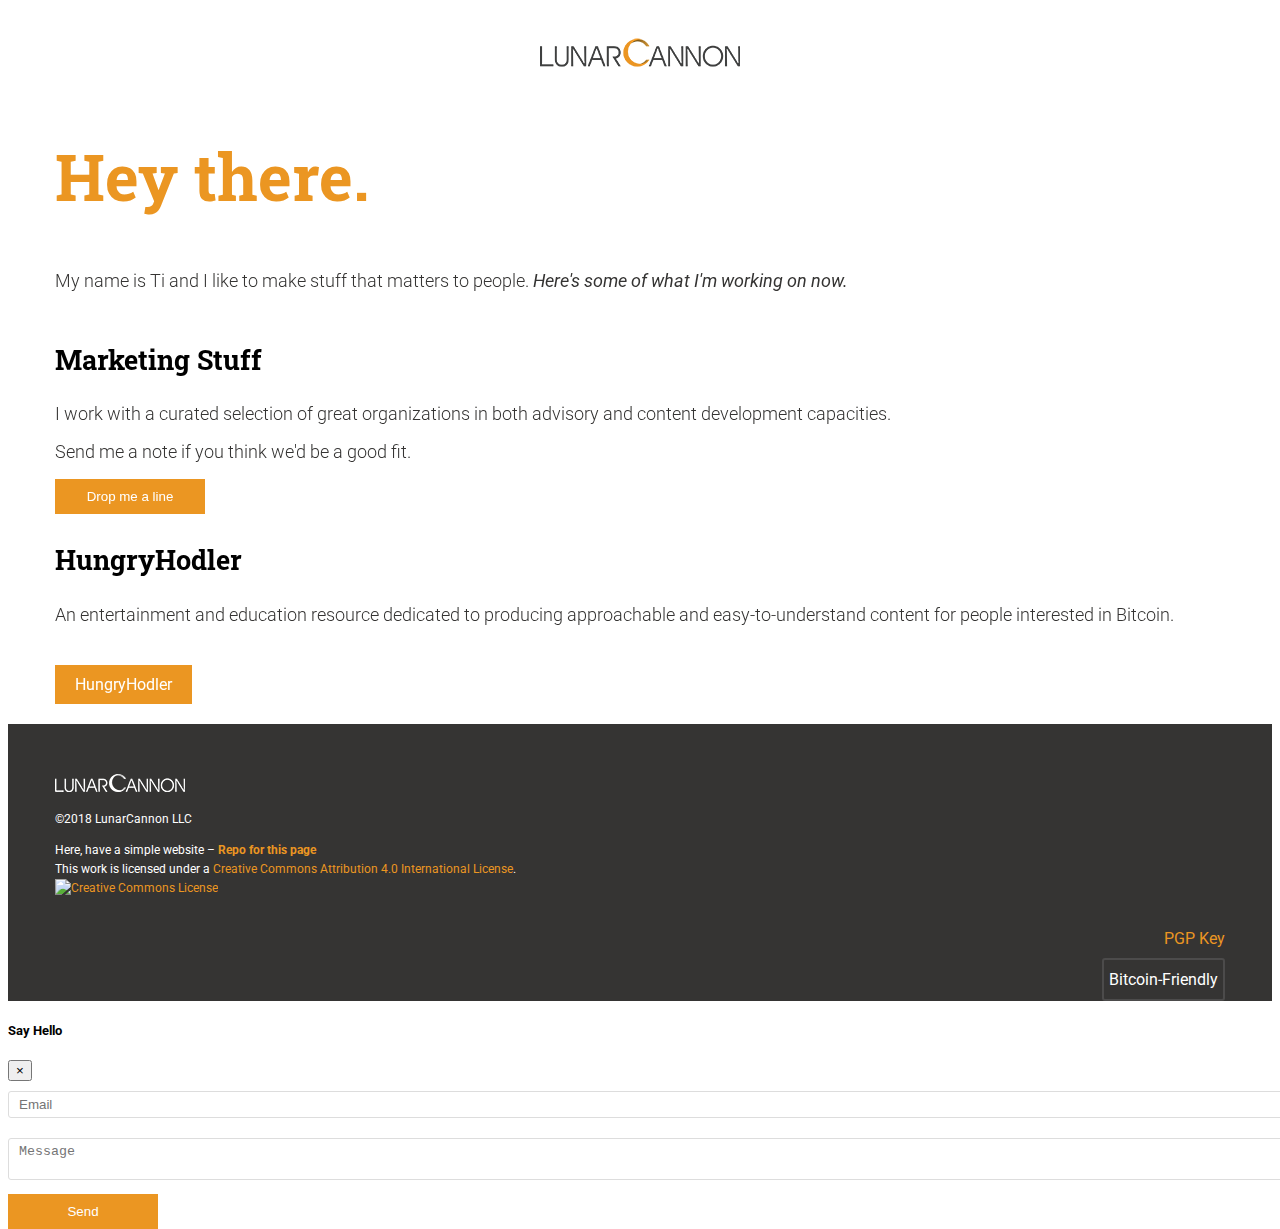
==== index.html @ eb496052 "Change HH link to YouTube" ====
<!DOCTYPE HTML>
<html>
  <head>
    <!-- Google Tag Manager -->
    <script>(function(w,d,s,l,i){w[l]=w[l]||[];w[l].push({'gtm.start':
    new Date().getTime(),event:'gtm.js'});var f=d.getElementsByTagName(s)[0],
    j=d.createElement(s),dl=l!='dataLayer'?'&l='+l:'';j.async=true;j.src=
    'https://www.googletagmanager.com/gtm.js?id='+i+dl;f.parentNode.insertBefore(j,f);
    })(window,document,'script','dataLayer','GTM-WNZH944');</script>
    <!-- End Google Tag Manager -->
    <link rel="apple-touch-icon" sizes="180x180" href="/apple-touch-icon.png">
    <link rel="icon" type="image/png" sizes="32x32" href="/favicon-32x32.png">
    <link rel="icon" type="image/png" sizes="16x16" href="/favicon-16x16.png">
    <link rel="manifest" href="/site.webmanifest">
    <link rel="mask-icon" href="/safari-pinned-tab.svg" color="#5bbad5">
    <meta name="msapplication-TileColor" content="#da532c">
    <meta name="theme-color" content="#eb9521">

    <script src="https://code.jquery.com/jquery-3.3.1.slim.min.js" integrity="sha384-q8i/X+965DzO0rT7abK41JStQIAqVgRVzpbzo5smXKp4YfRvH+8abtTE1Pi6jizo" crossorigin="anonymous"></script>
    <script src="https://cdnjs.cloudflare.com/ajax/libs/popper.js/1.14.3/umd/popper.min.js" integrity="sha384-ZMP7rVo3mIykV+2+9J3UJ46jBk0WLaUAdn689aCwoqbBJiSnjAK/l8WvCWPIPm49" crossorigin="anonymous"></script>
    <link rel="stylesheet" href="https://stackpath.bootstrapcdn.com/bootstrap/4.1.1/css/bootstrap.min.css" integrity="sha384-WskhaSGFgHYWDcbwN70/dfYBj47jz9qbsMId/iRN3ewGhXQFZCSftd1LZCfmhktB" crossorigin="anonymous">
    <script src="https://stackpath.bootstrapcdn.com/bootstrap/4.1.1/js/bootstrap.min.js" integrity="sha384-smHYKdLADwkXOn1EmN1qk/HfnUcbVRZyYmZ4qpPea6sjB/pTJ0euyQp0Mk8ck+5T" crossorigin="anonymous"></script>

    <link href="https://fonts.googleapis.com/css?family=Roboto+Slab|Roboto:300,400,700,900" rel="stylesheet">
    <link rel="stylesheet" href="https://use.fontawesome.com/releases/v5.0.13/css/all.css" integrity="sha384-DNOHZ68U8hZfKXOrtjWvjxusGo9WQnrNx2sqG0tfsghAvtVlRW3tvkXWZh58N9jp" crossorigin="anonymous">

    <link rel="stylesheet" type="text/css" href="style.css">


    <meta name="referrer" content="origin">
    <meta name="viewport" content="width=device-width, initial-scale=1, shrink-to-fit=no">

    <title>Content Marketing, Animated Explainer Videos | NJ & NYC | LunarCannon</title>

    <meta name="description" content="Content development and digital marketing consulting in NJ and NYC. Ask about our highly-acclaimed animated explainer videos for your company, non-profit, or startup. Bitcoin accepted.">
    <meta http-equiv="content-type" content="text/html;charset=UTF-8">
    <meta name="google-site-verification" content="as0iZ4nTVZIeNCS3Bpmx25gPG4VxRKMhaKRp1jopp-E" />
  </head>
  <body>
<!-- Content Start -->
  <!-- Google Tag Manager (noscript) -->
  <noscript><iframe src="https://www.googletagmanager.com/ns.html?id=GTM-WNZH944"
  height="0" width="0" style="display:none;visibility:hidden"></iframe></noscript>
  <!-- End Google Tag Manager (noscript) -->
  <div class="content">
  <div class="container">
    <div class="row text-center">
      <div class="col-12 my-5 my-md-3">
        <img src="./img/LunarCannon_Logo_FullColor_200px.png"  alt="LunarCannon Marketing Logo">
      </div>
    </div>
  </div>
  <div class="container content-container">
    <div class="row">
      <div class="col-12">
        <h1 class="feature-title text-orange">Hey there.</h1>
      </div>
    </div>
    <div class="row">
      <div class="pr-md-5 mt-4 my-md-0 col-md-6">
        <p class="feature-type">My name is Ti and I like to make stuff that matters to people. <strong><em>Here's some of what I'm working on now.</em></strong></p>
      </div>
    </div>
    <div class="spacer-50"></div>
    <div class="row row-eq-height">
      <div class="pr-md-5 py-4 py-md-0 col-md-5 mobile-sep">
        <h3 class="featured-subtitle">Marketing Stuff</h3>
        <div class="spacer-20"></div>
        <p class="feature-type">I work with a curated selection of great organizations in both advisory and content development capacities.</p>
        <p class="feature-type">Send me a note if you think we'd be a good fit.</p>
        <!-- Button trigger modal -->
        <button type="button" class="btn btn-primary button-default" data-toggle="modal" data-target="#exampleModalCenter">
          Drop me a line
        </button>
      </div>
      <div class="pl-md-5 py-4 py-md-0 col-md-5">
        <h3 class="featured-subtitle">HungryHodler</h3>
        <div class="spacer-20"></div>
        <p class="feature-type">An entertainment and education resource dedicated to producing approachable and easy-to-understand content for people interested in Bitcoin.</p>
        <div class="spacer-50"></div>
        <a class="btn button-default" href="https://www.youtube.com/c/hungryhodler" target="_blank">HungryHodler</a>
      </div>
    </div>
  </div>
  <div class="spacer-20"></div>
  </div>
<!-- End Content -->
<!-- Footer -->
  <footer class="footer">
    <div class="footer-content">
      <div class="content my-3">
        <div class="container">
          <div class="row">
            <div class="col-md-4 footer-attribution">
              <img class="pb-2" src="./img/LunarCannon_Logo_White_sm.png" alt="LunarCannon Logo">
              <p class="text-white">©2018 LunarCannon LLC</p>
              Here, have a simple website – <a href="https://github.com/LunarCannon/lunarcannon.github.io" target="_blank"><i class="fab fa-github"></i> <strong>Repo for this page</strong></a> <br/>
              This work is licensed under a <a rel="license" href="http://creativecommons.org/licenses/by/4.0/" target="_blank">Creative Commons Attribution 4.0 International License</a>.<br />
              <a rel="license" href="http://creativecommons.org/licenses/by/4.0/" target="_blank"><img alt="Creative Commons License" style="border-width:0" src="https://i.creativecommons.org/l/by/4.0/80x15.png" /></a>

            </div>
            <div class="col-md-4">
              <div class="spacer-20"></div>
            </div>
            <div class="col-md-4">
              <span class="footer-col-right">
              <a class="footer-links px-1" data-toggle="modal" data-target="#exampleModalCenter" href="#"><i class="far fa-envelope"></i></a>
              <a class="footer-links px-1" href="https://www.twitter.com/tikawamoto" target="_blank"><i class="fab fa-twitter"></i></a>
              <a class="footer-links px-1" href="https://keybase.io/tikawamoto" target="_blank"><i class="fab fa-keybase"></i></a>
              <a class="footer-links px-1" href="https://play.google.com/store/apps/details?id=com.lunarcannon.NanoCat" target="_blank"><i class="fab fa-google-play"></i></a>
              <a class="footer-links px-1" href="https://github.com/TiKawamoto" target="_blank"><i class="fab fa-github"></i></a>
              <a class="footer-links px-1" href="https://vimeo.com/lunarcannon" target="_blank"><i class="fab fa-vimeo"></i></a>
              <div class="footer-attribution spacer-10"></div>
              <a class="" href="./ti-pgp.html"><i class="fas fa-key"></i> PGP Key</a>
              <div class="spacer-10"></div>
                <div class="crypto-button">
                    <i class="fab fa-btc"></i> Bitcoin-Friendly
                </div>

            </span>

            </div>
          </div>
        </div>
      </div>
    </div>
  </footer>
<!-- End Footer -->

<!-- Modal -->
  <div class="modal fade" id="exampleModalCenter" tabindex="-1" role="dialog" aria-labelledby="exampleModalCenterTitle" aria-hidden="true">
    <div class="modal-dialog modal-dialog-centered" role="document">
      <div class="modal-content">
        <div class="modal-header">
          <h5 class="modal-title" id="exampleModalLongTitle">Say Hello</h5>
          <button type="button" class="close" data-dismiss="modal" aria-label="Close">
            <span aria-hidden="true">&times;</span>
          </button>
        </div>
        <div class="modal-body">
          <form method="POST" action="https://formspree.io/go@lunarcannon.com">
            <input class="contact-email" type="email" name="email" placeholder="Email">
            <input type="hidden" name="_subject" placeholder="[Site Contact] New submission" />
            <input type="text" name="_gotcha" style="display:none" />
            <textarea class="contact-message"  name="message" placeholder="Message"></textarea>
            <button type="submit" class="btn btn-primary button-default">Send</button>
          </form>
        </div>

      </div>
    </div>
  </div>
  </body>
</html>
---- style.css ----
html, body{
  height:100%;
}

body {
  font-family: 'Roboto', Arial, sans-serif;
  display: flex;
  flex-direction:column;
  background-color:#fff;
  overflow-x:hidden;
}

.content {
    max-width:1170px;
    width:100%;
    margin: 30px auto;
    flex: 1 0 auto;
}

.content-container{
  position: sticky;
  top:calc(20% - 2em);

}

.band-container {
  padding: 60px 40px;
  margin: 20px 0px;
}
.band-gray{
  background-color:#eee;
}

.element-border{
  border: 13px #eee solid;
}

/*-- Footer --*/
.footer-content{
  max-width:1170px;
  width:100%;
  margin:auto;
  padding:20px 0px 20px;
}
.footer {
  flex-shrink: 0;
  color:#fff;
  background-color:#353433;
}
.footer-attribution{
  font-size: 0.75em;
  line-height: 1.6em;
  clear:both;
}
.footer-col-right{
  float:right;
  text-align:right;
}

/*-- General styling --*/

.text-center {
  text-align:center;
}

.spacer-10 {
  margin-top: 10px;
}

.spacer-20 {
  margin-top: 20px;
}

.spacer-50 {
  margin-top: 50px;
}

.content-block-l{
  padding:0px 25px 0px 15px;
}

.content-block-c{
  padding:0px 20px 0px 20px;
}

.content-block-r{
  padding:0px 15px 0px 25px;
}

/*-- Text Styling --*/

p{
  font-size:1em;
  color:#353433;
}

h1.feature-title{
  font-family: 'Roboto Slab', Arial, sans-serif;
  font-size: 4em;
  padding-bottom: 10px;
}

h1.feature-title-sm{
  font-family: 'Roboto Slab', Arial, sans-serif;
  font-size: 2.5em;
  padding-bottom: 10px;
}


h2.featured-subtitle{
  font-family: 'Roboto Slab', Arial, sans-serif;
  font-size:2em;
}

h3.featured-subtitle{
  font-family: 'Roboto Slab', Arial, sans-serif;
  font-size:1.7em;
}

.feature-type{
  font-size:1.1em;
  font-weight:300;
  text-align:justify;
}

.text-orange {
  color:#eb9622;
}
.text-darkgray{
  color:#353433;
}
.text-white{
  color:#fff;
}
.text-red{
  color:#b51d1d;
}

a {
  color:#eb9622;
  text-decoration:none;
  transition: all 0.2s ease;
}

a:hover {
  color:#c37a15;
  text-decoration:none;
  transition: all 0.2s ease;
}

a.footer-links{
  color:#fff;
  text-decoration:none;
  transition: all 0.2s ease;
}

a.footer-links:hover{
  color:#eb9622;
  text-decoration:none;
  transition: all 0.2s ease;
}

.crypto-button{
  background-color:#353433;
  color:#fff;
  padding:10px 5px;
  border-radius: 3px;
  text-align:center;
  border: 2px solid #4c4b4b;
}

.navlinks {
    background-color: #eee;
    padding: 15px 0;
    margin: auto;
    border-radius: 10px;
    font-weight: bold;
}

/*-- Form Shit --*/

input.contact-email, textarea.contact-message{
  width:100%;
  padding:5px 10px;
  margin: 10px 0px;
  border-radius:3px;
  border: 1px solid #ddd;
}

.button-default {
  padding:10px 20px;
  background-color:#eb9622;
  color:#fff;
  font-weight:400;
  min-width:150px;
  border:none;
  transition: all 0.2s ease;
}

.button-default:hover, .button-default:not(:disabled):not(.disabled):active, .button-default:focus{
  text-decoration:none;
  background-color:#c37a15;
  color:#fff;
  transition: all 0.2s ease;
  box-shadow:none;
}

.button-gray{
  padding:10px 20px;
  text-decoration:none;
  background-color:#bbb;
  color:#fff;
  transition: all 0.2s ease;
  box-shadow:none;
}

.button-gray:hover{
  text-decoration:none;
  background-color:#eee;
  color:#fff;
  transition: all 0.2s ease;
  box-shadow:none;
}

/*-- Mobile --*/

@media only screen and (max-width:768px){
  .content{
    margin:0px auto;
  }
  .band-container {
    margin:0px 0px;
    padding: 60px 10px;
  }

  h1.feature-title{
    text-align:center;
    font-size:3em;
    padding-bottom: 0px;
    margin-bottom: 0px;
  }
  .featured-subtitle{
    text-align:center;
  }

  .footer-content{
    text-align:center;
  }
  .footer-col-right{
    float:none;
    text-align:center;
  }

  .mobile-sep{
    border-bottom: 1px solid #ddd;
  }

  .btn {
    width:100%;
  }
  .content-container{
    position: inherit;
    top:auto;
  }

  .spacer-50{
    margin-top:20px;
  }


}
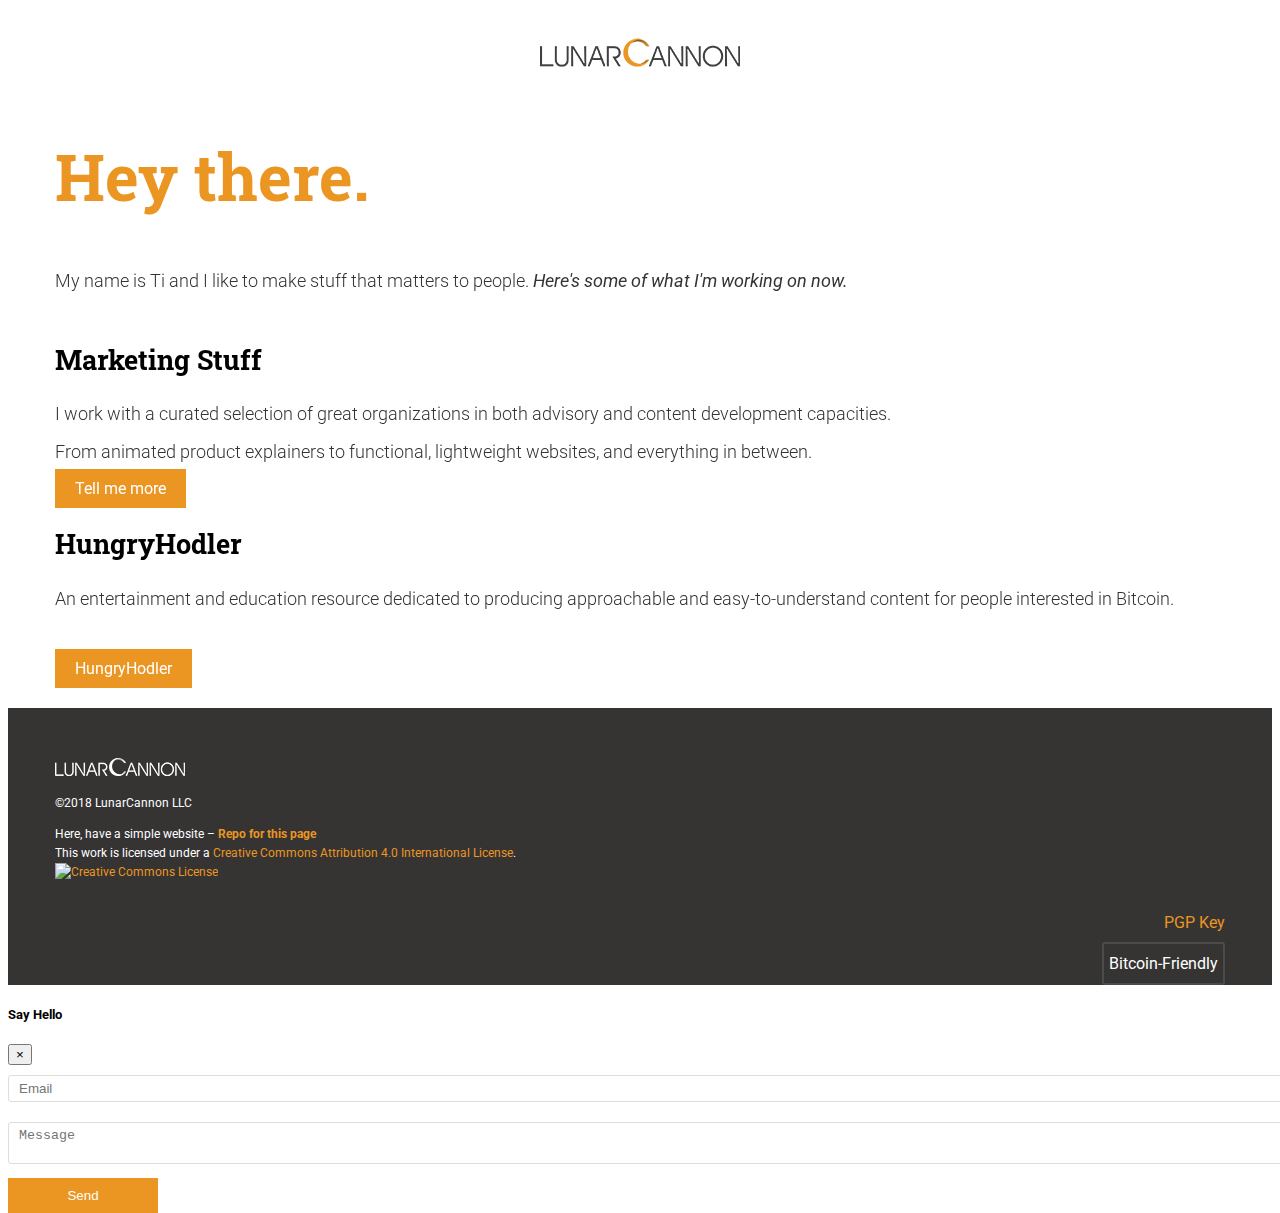
==== commit 8771725c: "Merge branch 'master' of https://github.com/LunarCannon/lunarcannon.github.io" ====
--- a/index.html
+++ b/index.html
@@ -67,11 +67,8 @@
         <h3 class="featured-subtitle">Marketing Stuff</h3>
         <div class="spacer-20"></div>
         <p class="feature-type">I work with a curated selection of great organizations in both advisory and content development capacities.</p>
-        <p class="feature-type">Send me a note if you think we'd be a good fit.</p>
-        <!-- Button trigger modal -->
-        <button type="button" class="btn btn-primary button-default" data-toggle="modal" data-target="#exampleModalCenter">
-          Drop me a line
-        </button>
+        <p class="feature-type">From animated product explainers to functional, lightweight websites, and everything in between.</p>
+        <a class="btn button-default" href="./content-marketing.html">Tell me more</a>
       </div>
       <div class="pl-md-5 py-4 py-md-0 col-md-5">
         <h3 class="featured-subtitle">HungryHodler</h3>
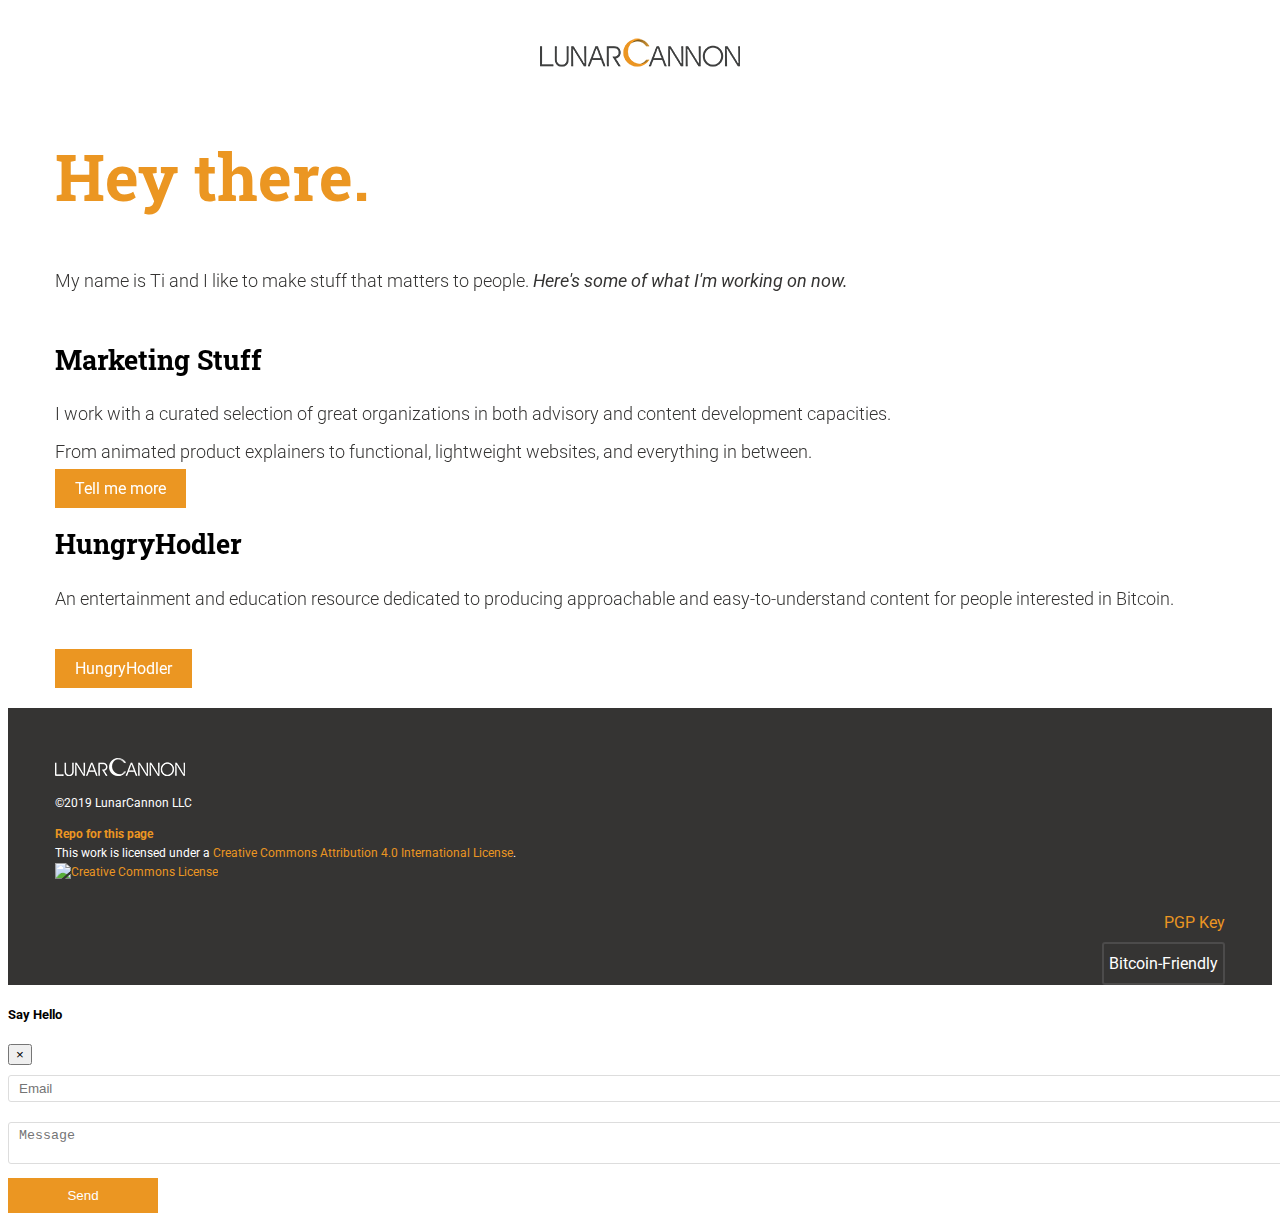
==== commit df04373f: "2019 copyright" ====
--- a/index.html
+++ b/index.html
@@ -68,14 +68,14 @@
         <div class="spacer-20"></div>
         <p class="feature-type">I work with a curated selection of great organizations in both advisory and content development capacities.</p>
         <p class="feature-type">From animated product explainers to functional, lightweight websites, and everything in between.</p>
-        <a class="btn button-default" href="./content-marketing.html">Tell me more</a>
+        <a class="btn button-default" href="./marketing">Tell me more</a>
       </div>
       <div class="pl-md-5 py-4 py-md-0 col-md-5">
         <h3 class="featured-subtitle">HungryHodler</h3>
         <div class="spacer-20"></div>
         <p class="feature-type">An entertainment and education resource dedicated to producing approachable and easy-to-understand content for people interested in Bitcoin.</p>
         <div class="spacer-50"></div>
-        <a class="btn button-default" href="https://www.youtube.com/c/hungryhodler" target="_blank">HungryHodler</a>
+        <a class="btn button-default" href="https://hungryhodler.com" target="_blank">HungryHodler</a>
       </div>
     </div>
   </div>
@@ -90,8 +90,8 @@
           <div class="row">
             <div class="col-md-4 footer-attribution">
               <img class="pb-2" src="./img/LunarCannon_Logo_White_sm.png" alt="LunarCannon Logo">
-              <p class="text-white">©2018 LunarCannon LLC</p>
-              Here, have a simple website – <a href="https://github.com/LunarCannon/lunarcannon.github.io" target="_blank"><i class="fab fa-github"></i> <strong>Repo for this page</strong></a> <br/>
+              <p class="text-white">©2019 LunarCannon LLC</p>
+              <a href="https://github.com/LunarCannon/lunarcannon.github.io" target="_blank"><i class="fab fa-github"></i> <strong>Repo for this page</strong></a> <br/>
               This work is licensed under a <a rel="license" href="http://creativecommons.org/licenses/by/4.0/" target="_blank">Creative Commons Attribution 4.0 International License</a>.<br />
               <a rel="license" href="http://creativecommons.org/licenses/by/4.0/" target="_blank"><img alt="Creative Commons License" style="border-width:0" src="https://i.creativecommons.org/l/by/4.0/80x15.png" /></a>
 
--- a/style.css
+++ b/style.css
@@ -1,5 +1,6 @@
 html, body{
   height:100%;
+  scroll-behavior: smooth;
 }
 
 body {
@@ -17,12 +18,23 @@
     flex: 1 0 auto;
 }
 
+.content-content-marketing {
+    max-width:1170px;
+    width:100%;
+    margin: -50px auto;
+    flex: 1 0 auto;
+}
+
 .content-container{
   position: sticky;
   top:calc(20% - 2em);
 
 }
 
+.bg-light{
+  background-color:#fff !important;
+}
+
 .band-container {
   padding: 60px 40px;
   margin: 20px 0px;
@@ -32,7 +44,19 @@
 }
 
 .element-border{
-  border: 13px #eee solid;
+  border: 13px #ddd solid;
+}
+
+.sticky-top{
+  border-bottom: 1px solid #eee;
+}
+.navbar-brand{
+  margin-top: -13px;
+  margin-right: 60px;
+}
+
+.logo-roll{
+  padding:20px 20px;
 }
 
 /*-- Footer --*/
@@ -87,6 +111,11 @@
   padding:0px 15px 0px 25px;
 }
 
+.vid-embed{
+  padding:56% 0 0 0;
+  position:relative;
+}
+
 /*-- Text Styling --*/
 
 p{
@@ -125,6 +154,9 @@
 
 .text-orange {
   color:#eb9622;
+}
+.text-gray{
+  color:#888;
 }
 .text-darkgray{
   color:#353433;
@@ -225,6 +257,12 @@
 /*-- Mobile --*/
 
 @media only screen and (max-width:768px){
+
+  .nav-link {
+    padding: 1.5rem 1rem;
+    text-align: center;
+    border-bottom: 1px solid #ddd;
+  }
   .content{
     margin:0px auto;
   }
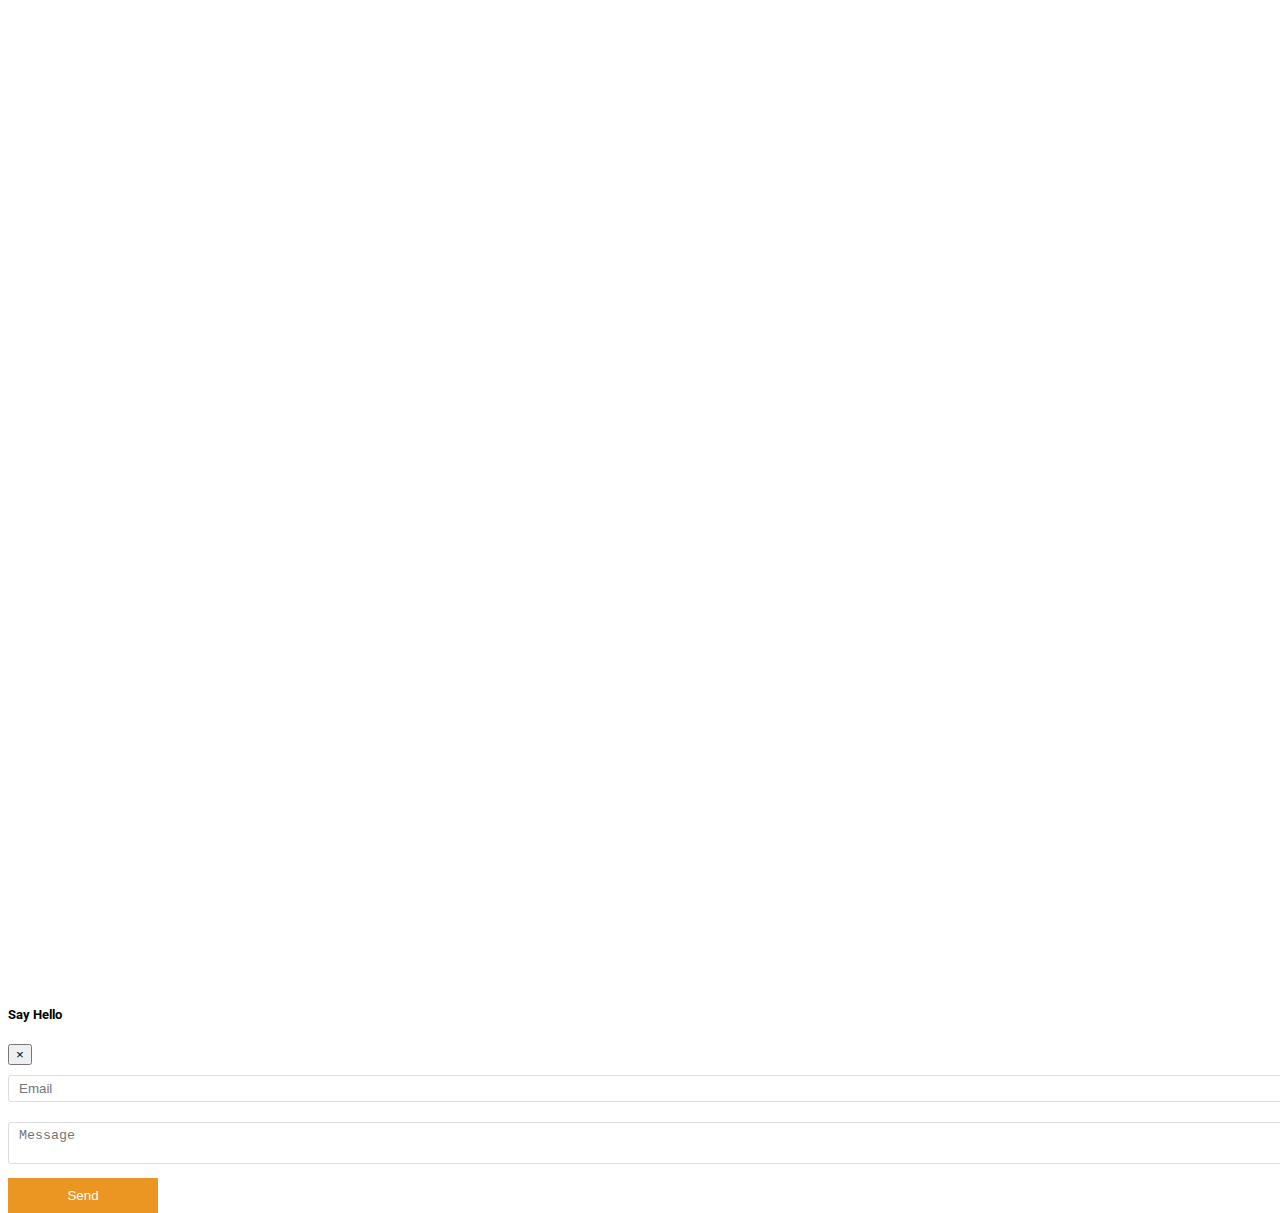
==== commit eeeeb1b8: "home js anims" ====
--- a/index.html
+++ b/index.html
@@ -13,28 +13,21 @@
     <link rel="icon" type="image/png" sizes="16x16" href="/favicon-16x16.png">
     <link rel="manifest" href="/site.webmanifest">
     <link rel="mask-icon" href="/safari-pinned-tab.svg" color="#5bbad5">
+
+    <link rel="stylesheet" href="https://stackpath.bootstrapcdn.com/bootstrap/4.1.1/css/bootstrap.min.css" integrity="sha384-WskhaSGFgHYWDcbwN70/dfYBj47jz9qbsMId/iRN3ewGhXQFZCSftd1LZCfmhktB" crossorigin="anonymous">
+    <link href="https://fonts.googleapis.com/css?family=Roboto+Slab|Roboto:300,400,700,900" rel="stylesheet">
+    <link rel="stylesheet" href="https://use.fontawesome.com/releases/v5.0.13/css/all.css" integrity="sha384-DNOHZ68U8hZfKXOrtjWvjxusGo9WQnrNx2sqG0tfsghAvtVlRW3tvkXWZh58N9jp" crossorigin="anonymous">
+    <link rel="stylesheet" type="text/css" href="style.css">
+
     <meta name="msapplication-TileColor" content="#da532c">
     <meta name="theme-color" content="#eb9521">
-
-    <script src="https://code.jquery.com/jquery-3.3.1.slim.min.js" integrity="sha384-q8i/X+965DzO0rT7abK41JStQIAqVgRVzpbzo5smXKp4YfRvH+8abtTE1Pi6jizo" crossorigin="anonymous"></script>
-    <script src="https://cdnjs.cloudflare.com/ajax/libs/popper.js/1.14.3/umd/popper.min.js" integrity="sha384-ZMP7rVo3mIykV+2+9J3UJ46jBk0WLaUAdn689aCwoqbBJiSnjAK/l8WvCWPIPm49" crossorigin="anonymous"></script>
-    <link rel="stylesheet" href="https://stackpath.bootstrapcdn.com/bootstrap/4.1.1/css/bootstrap.min.css" integrity="sha384-WskhaSGFgHYWDcbwN70/dfYBj47jz9qbsMId/iRN3ewGhXQFZCSftd1LZCfmhktB" crossorigin="anonymous">
-    <script src="https://stackpath.bootstrapcdn.com/bootstrap/4.1.1/js/bootstrap.min.js" integrity="sha384-smHYKdLADwkXOn1EmN1qk/HfnUcbVRZyYmZ4qpPea6sjB/pTJ0euyQp0Mk8ck+5T" crossorigin="anonymous"></script>
-
-    <link href="https://fonts.googleapis.com/css?family=Roboto+Slab|Roboto:300,400,700,900" rel="stylesheet">
-    <link rel="stylesheet" href="https://use.fontawesome.com/releases/v5.0.13/css/all.css" integrity="sha384-DNOHZ68U8hZfKXOrtjWvjxusGo9WQnrNx2sqG0tfsghAvtVlRW3tvkXWZh58N9jp" crossorigin="anonymous">
-
-    <link rel="stylesheet" type="text/css" href="style.css">
-
-
     <meta name="referrer" content="origin">
     <meta name="viewport" content="width=device-width, initial-scale=1, shrink-to-fit=no">
-
-    <title>Content Marketing, Animated Explainer Videos | NJ & NYC | LunarCannon</title>
-
     <meta name="description" content="Content development and digital marketing consulting in NJ and NYC. Ask about our highly-acclaimed animated explainer videos for your company, non-profit, or startup. Bitcoin accepted.">
     <meta http-equiv="content-type" content="text/html;charset=UTF-8">
     <meta name="google-site-verification" content="as0iZ4nTVZIeNCS3Bpmx25gPG4VxRKMhaKRp1jopp-E" />
+
+    <title>Content Marketing, Animated Explainer Videos | NJ & NYC | LunarCannon</title>
   </head>
   <body>
 <!-- Content Start -->
@@ -46,31 +39,31 @@
   <div class="container">
     <div class="row text-center">
       <div class="col-12 my-5 my-md-3">
-        <img src="./img/LunarCannon_Logo_FullColor_200px.png"  alt="LunarCannon Marketing Logo">
+        <img class="lc-logo-home" src="./img/LunarCannon_Logo_FullColor_200px.png"  alt="LunarCannon Marketing Logo">
       </div>
     </div>
   </div>
   <div class="container content-container">
     <div class="row">
       <div class="col-12">
-        <h1 class="feature-title text-orange">Hey there.</h1>
+        <h1 class="feature-title text-orange hey-text">Hey there.</h1>
       </div>
     </div>
     <div class="row">
       <div class="pr-md-5 mt-4 my-md-0 col-md-6">
-        <p class="feature-type">My name is Ti and I like to make stuff that matters to people. <strong><em>Here's some of what I'm working on now.</em></strong></p>
+        <p class="feature-type text-move-right">My name is Ti and I like to make stuff that matters to people. <strong><em>Here's some of what I'm working on now.</em></strong></p>
       </div>
     </div>
     <div class="spacer-50"></div>
     <div class="row row-eq-height">
-      <div class="pr-md-5 py-4 py-md-0 col-md-5 mobile-sep">
+      <div class="pr-md-5 py-4 py-md-0 col-md-5 mobile-sep box-1">
         <h3 class="featured-subtitle">Marketing Stuff</h3>
         <div class="spacer-20"></div>
         <p class="feature-type">I work with a curated selection of great organizations in both advisory and content development capacities.</p>
-        <p class="feature-type">From animated product explainers to functional, lightweight websites, and everything in between.</p>
+        <p class="feature-type">Strategy, animated product explainers, lightweight websites, and everything in between.</p>
         <a class="btn button-default" href="./marketing">Tell me more</a>
       </div>
-      <div class="pl-md-5 py-4 py-md-0 col-md-5">
+      <div class="pl-md-5 py-4 py-md-0 col-md-5 box-2">
         <h3 class="featured-subtitle">HungryHodler</h3>
         <div class="spacer-20"></div>
         <p class="feature-type">An entertainment and education resource dedicated to producing approachable and easy-to-understand content for people interested in Bitcoin.</p>
@@ -110,7 +103,7 @@
               <div class="footer-attribution spacer-10"></div>
               <a class="" href="./ti-pgp.html"><i class="fas fa-key"></i> PGP Key</a>
               <div class="spacer-10"></div>
-                <div class="crypto-button">
+                <div class="bitcoin-button">
                     <i class="fab fa-btc"></i> Bitcoin-Friendly
                 </div>
 
@@ -147,5 +140,10 @@
       </div>
     </div>
   </div>
+  <script src="./js/jquery-3.3.1.min.js"></script>
+  <script src="https://cdnjs.cloudflare.com/ajax/libs/popper.js/1.14.3/umd/popper.min.js" integrity="sha384-ZMP7rVo3mIykV+2+9J3UJ46jBk0WLaUAdn689aCwoqbBJiSnjAK/l8WvCWPIPm49" crossorigin="anonymous"></script>
+  <script src="https://stackpath.bootstrapcdn.com/bootstrap/4.1.1/js/bootstrap.min.js" integrity="sha384-smHYKdLADwkXOn1EmN1qk/HfnUcbVRZyYmZ4qpPea6sjB/pTJ0euyQp0Mk8ck+5T" crossorigin="anonymous"></script>
+  <script src="https://cdnjs.cloudflare.com/ajax/libs/jquery-easing/1.4.1/jquery.easing.min.js"></script>
+  <script src="./js/lunarcannon.js"></script>
   </body>
 </html>
--- a/style.css
+++ b/style.css
@@ -11,6 +11,7 @@
   overflow-x:hidden;
 }
 
+/* Containers */
 .content {
     max-width:1170px;
     width:100%;
@@ -43,20 +44,39 @@
   background-color:#eee;
 }
 
+/* Top Elements */
+
 .element-border{
   border: 13px #ddd solid;
 }
 
 .sticky-top{
   border-bottom: 1px solid #eee;
+  z-index: 1 !important;
 }
 .navbar-brand{
   margin-top: -13px;
-  margin-right: 60px;
-}
-
+  margin-right: 50px;
+}
+.lc-circle-logo{
+  opacity:0;
+  margin-top:0px;
+  top:35px;
+  position:inherit;
+}
 .logo-roll{
   padding:20px 20px;
+  opacity:0;
+  top:10px;
+  position:relative;
+}
+.fade-text{
+  opacity:0;
+  top:10px;
+  position:relative;
+}
+.text-box-fade{
+  opacity:0;
 }
 
 /*-- Footer --*/
@@ -67,9 +87,11 @@
   padding:20px 0px 20px;
 }
 .footer {
+  position:relative;
   flex-shrink: 0;
   color:#fff;
   background-color:#353433;
+  opacity:0;
 }
 .footer-attribution{
   font-size: 0.75em;
@@ -99,6 +121,28 @@
   margin-top: 50px;
 }
 
+/* Home JS Stuff */
+.hey-text{
+  position:relative;
+  top:10px;
+  opacity:0;
+}
+.lc-logo-home{
+  position:relative;
+  top:10px;
+  opacity:0;
+}
+.text-move-right{
+  position:relative;
+  left:-20px;
+  opacity:0;
+}
+.box-1, .box-2{
+  opacity:0;
+}
+
+/* Marketing Page JS Stuff */
+
 .content-block-l{
   padding:0px 25px 0px 15px;
 }
@@ -112,8 +156,76 @@
 }
 
 .vid-embed{
-  padding:56% 0 0 0;
-  position:relative;
+  padding:56.3% 0 0 0;
+  position:relative;
+}
+
+.vid-expand{
+  height:100%;
+}
+.vid-popup {
+  width:50%;
+  height:initial;
+  padding: 0px 20px 20px;
+  background-color:#fff;
+  border-radius:10px;
+  position: fixed;
+  top: 10%;
+  left: 25%;
+  display:none;
+  z-index:9;
+}
+.vid-thumb{
+  transition:0.5s ease;
+}
+.vid-thumb:hover{
+  filter: brightness(50%);
+  transition:0.5s ease;
+}
+.vid-thm{
+  position:relative;
+}
+.vid-thm::after{
+  position:absolute;
+  top:20%;
+  left:45%;
+  font-family:fontawesome;
+  content:"\f04b";
+  font-size:6em;
+  pointer-events: none;
+  color:#fff;
+  opacity:0.8;
+
+}
+.vid-popup-title{
+  float:left;
+  font-family: 'Roboto Slab', Arial, sans-serif;
+  font-size:1.7em;
+  transition: 0.5s ease;
+  text-align:left;
+  padding-top: 5px;
+}
+#popup-bg{
+  position:fixed;
+  width:100%;
+  height:100%;
+  background-color:#000;
+  opacity:0.3;
+  display:none;
+  z-index: 1;
+}
+.close-icon{
+  font-size:40px;
+  color:#eb9622;
+  transition: 0.5s ease;
+}
+.close-icon:hover{
+  color:#c37a15;
+  transition: 0.5s ease;
+}
+.close-vid{
+  margin: 8px 0px 5px;
+  text-align:right;
 }
 
 /*-- Text Styling --*/
@@ -144,6 +256,12 @@
 h3.featured-subtitle{
   font-family: 'Roboto Slab', Arial, sans-serif;
   font-size:1.7em;
+  transition: 0.5s ease;
+}
+
+h3.featured-subtitle:hover{
+  color:#eb9622;
+  transition: 0.5s ease;
 }
 
 .feature-type{
@@ -192,7 +310,7 @@
   transition: all 0.2s ease;
 }
 
-.crypto-button{
+.bitcoin-button{
   background-color:#353433;
   color:#fff;
   padding:10px 5px;
@@ -257,7 +375,19 @@
 /*-- Mobile --*/
 
 @media only screen and (max-width:768px){
-
+  .vid-popup-title{
+    font-size:1.2em;
+    width:80%;
+  }
+  .vid-popup{
+    top:25%;
+    width:95%;
+    left:2.5%;
+    height:initial;
+  }
+  .vid-thm::after{
+    top:12%;
+  }
   .nav-link {
     padding: 1.5rem 1rem;
     text-align: center;
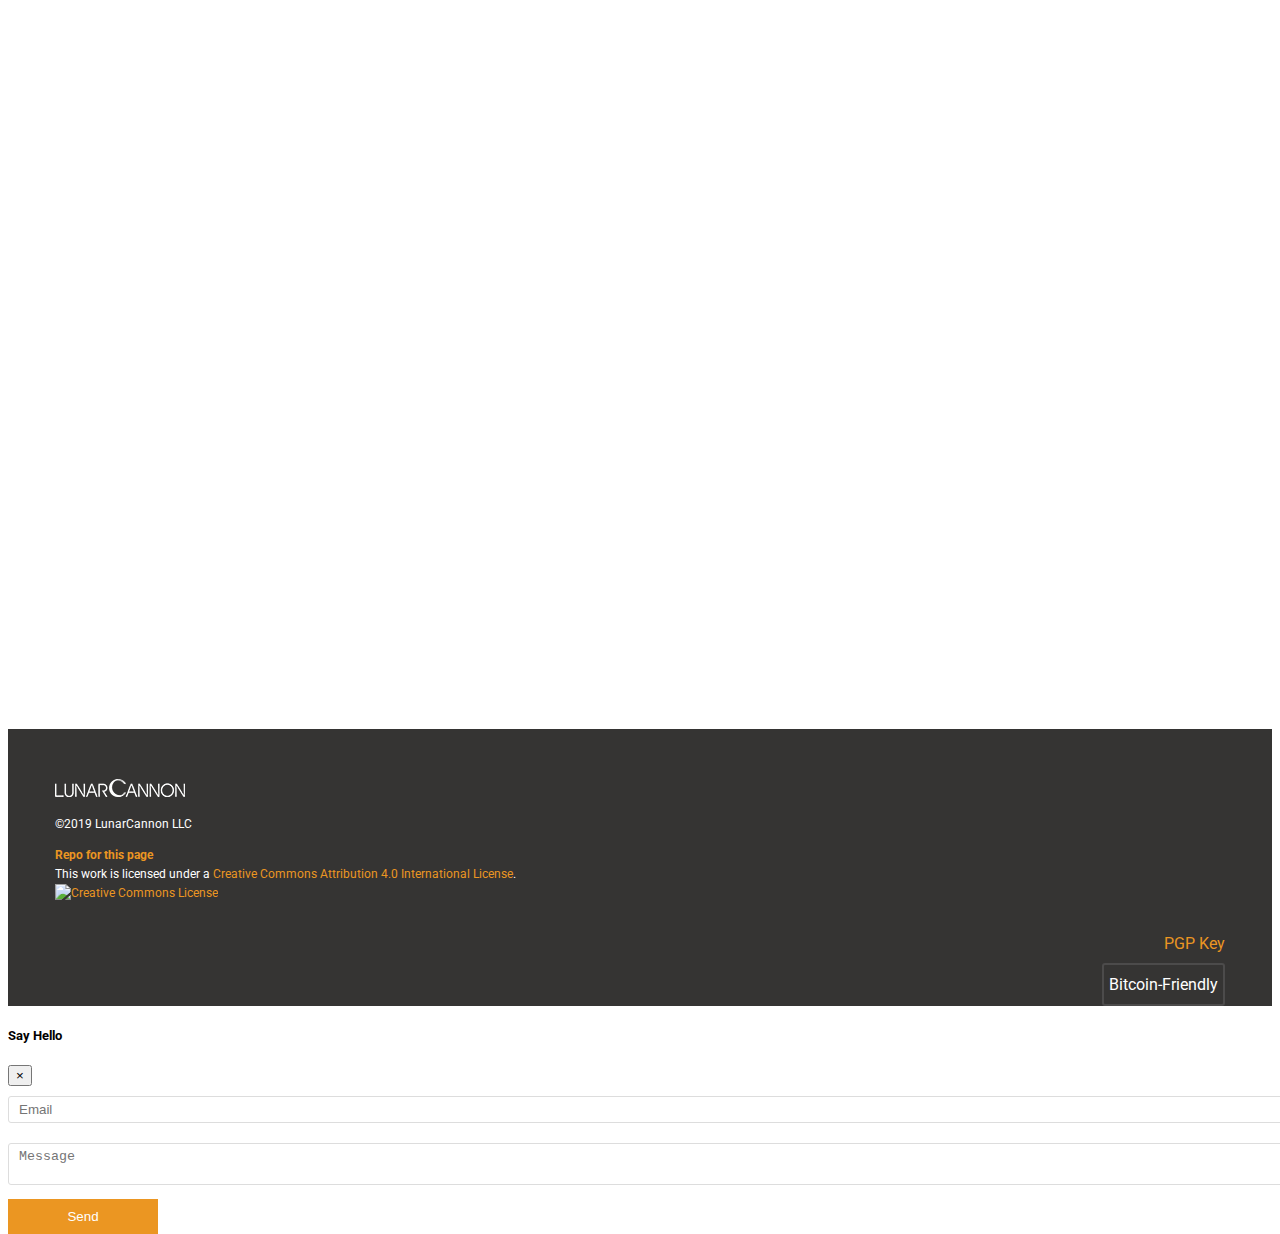
==== commit 0aad4970: "logo animation" ====
--- a/index.html
+++ b/index.html
@@ -39,7 +39,7 @@
   <div class="container">
     <div class="row text-center">
       <div class="col-12 my-5 my-md-3">
-        <img class="lc-logo-home" src="./img/LunarCannon_Logo_FullColor_200px.png"  alt="LunarCannon Marketing Logo">
+        <img class="lc-logo-home" src="./img/LunarCannon_Logo_Anim.gif"  alt="LunarCannon Marketing Logo">
       </div>
     </div>
   </div>
--- a/style.css
+++ b/style.css
@@ -45,6 +45,10 @@
 }
 
 /* Top Elements */
+.sm-navbar{
+  width:200px;
+  margin-bottom: -10px;
+}
 
 .element-border{
   border: 13px #ddd solid;
@@ -75,6 +79,11 @@
   top:10px;
   position:relative;
 }
+
+.heart-anim{
+
+}
+
 .text-box-fade{
   opacity:0;
 }
@@ -87,11 +96,9 @@
   padding:20px 0px 20px;
 }
 .footer {
-  position:relative;
   flex-shrink: 0;
   color:#fff;
   background-color:#353433;
-  opacity:0;
 }
 .footer-attribution{
   font-size: 0.75em;
@@ -189,7 +196,8 @@
   position:absolute;
   top:20%;
   left:45%;
-  font-family:fontawesome;
+  font-family:"Font Awesome 5 Free";
+  font-weight:900;
   content:"\f04b";
   font-size:6em;
   pointer-events: none;
